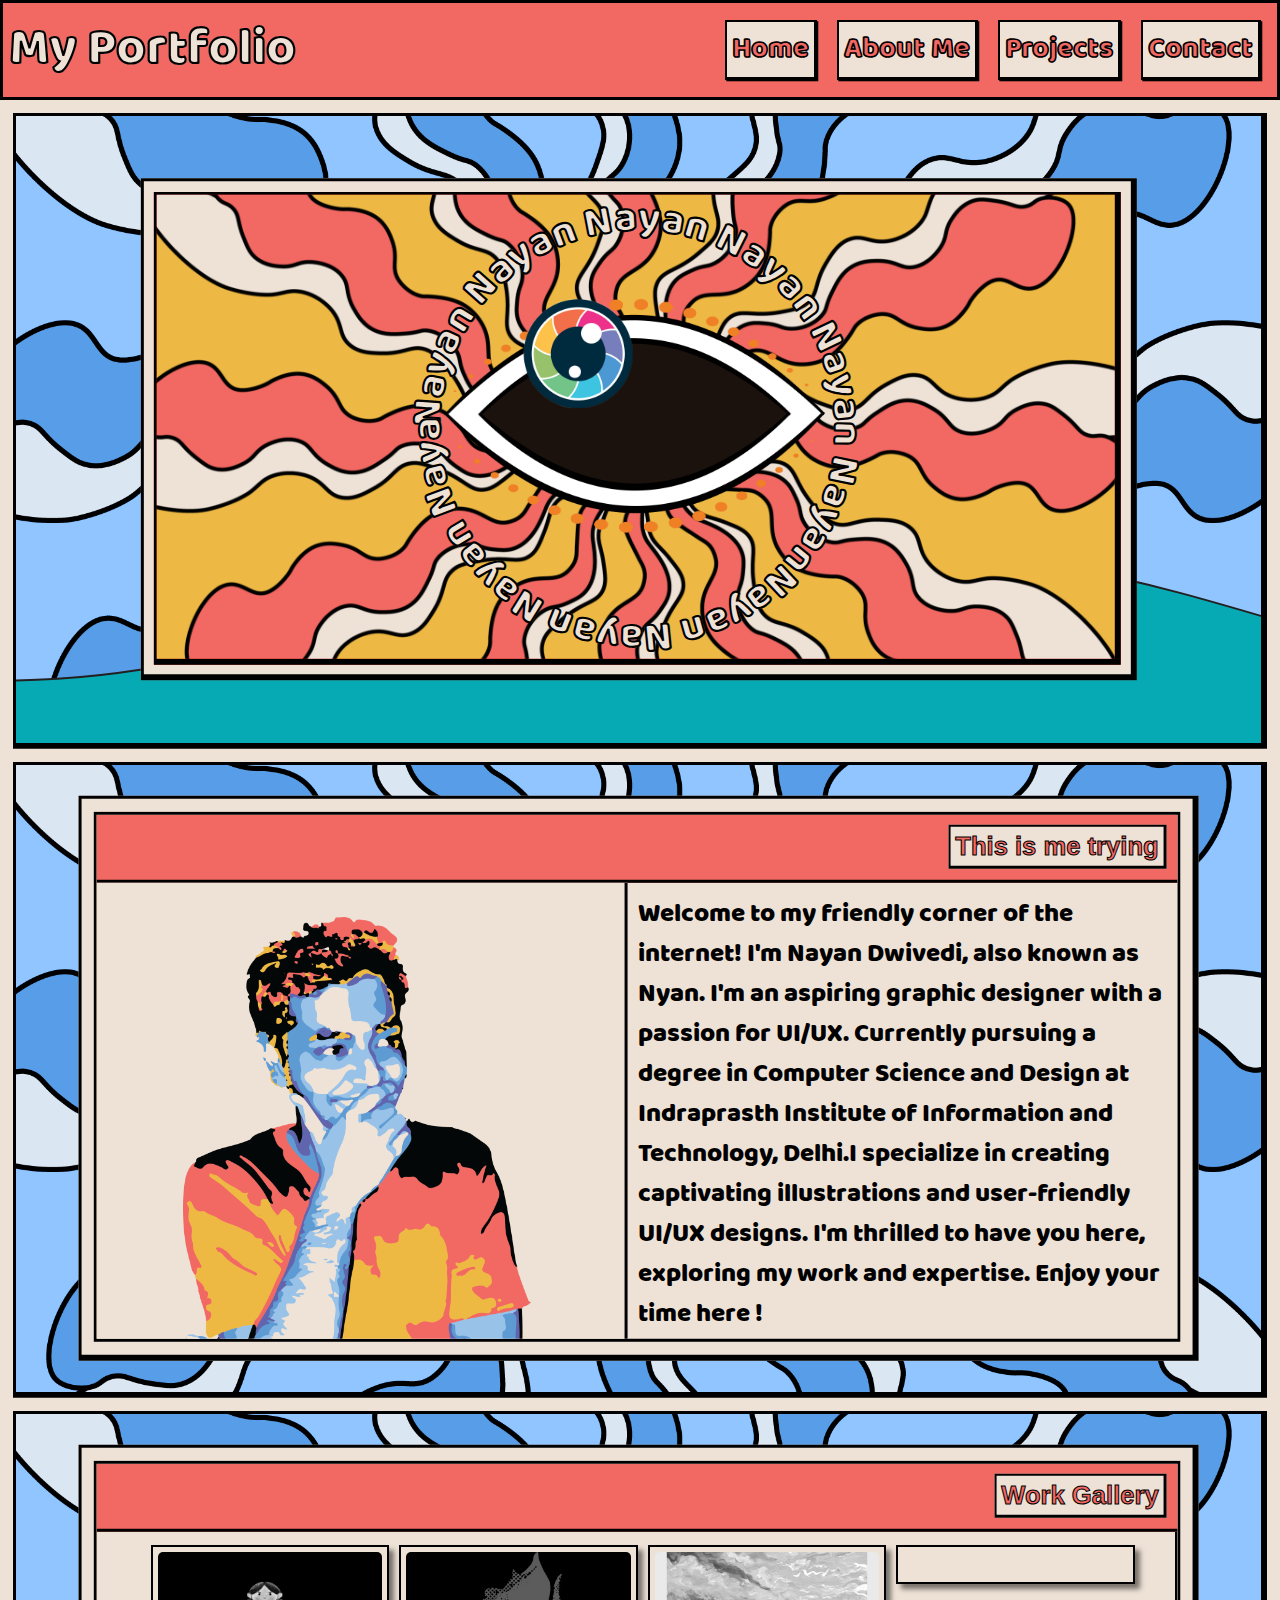
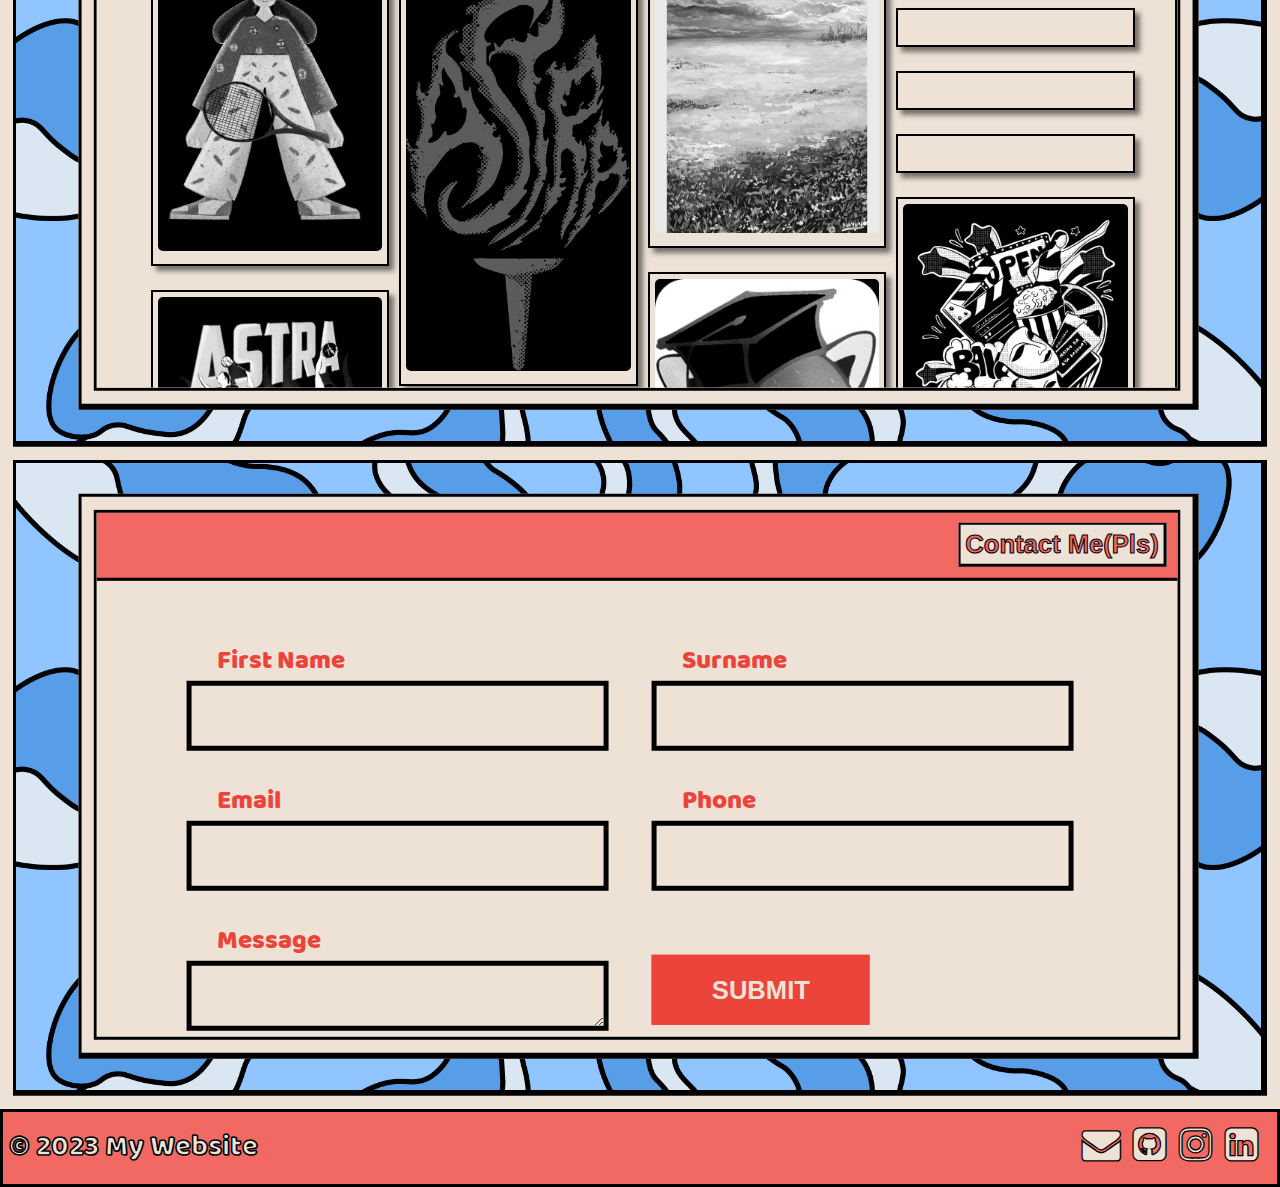
==== index.html @ f05f0b0c "uploading complete website" ====
<!DOCTYPE html>
<html lang="en">

<head>
    <meta charset="UTF-8">
    <title>My Portfolio</title>
    <link rel="stylesheet" href="style.css">
    <link rel="preconnect" href="https://fonts.googleapis.com">
    <link rel="preconnect" href="https://fonts.gstatic.com" crossorigin>
    <link rel="stylesheet" href="./font-awesome-4.7.0/css/font-awesome.min.css">


</head>

<body>
    <audio id="aud" src="./assets/audio.mp3"  loop></audio>

    <header>
        <div class="logo">
            <h1>My Portfolio</h1>
        </div>        
        <nav>
            <ul>
                <li><a href="index.html">Home</a></li>
                <li><a href="about_me.html">About Me</a></li>
                <li><a href="project.html">Projects</a></li>
                <li><a href="contact.html">Contact</a></li>
            </ul>
        </nav>
    </header>
    <main>
        <section class="about">
           
            <div class="rectangle_outer">
                <div class="rotate_outer">
                
                </div>
                <div class="ocean">
                    <div class="wave"></div>
                </div>
                <div class="rectangle_inner">
                    
                    <div class="rotate_mask"> 
                        <div class="bg">
                        </div>
                    </div>
                    <div id="container_circle">
                        <div id="circle">
                            <svg version="1.1" xmlns="http://www.w3.org/2000/svg" xmlns:xlink="http://www.w3.org/1999/xlink" x="0px" y="0px"
                                width="300px" height="300px" viewBox="0 0 300 300" enable-background="new 0 0 300 300" xml:space="preserve">
                                <defs>
                                    <path id="circlePath" d="M 150, 150 m -60, 0 a 60,60 0 0,1 120,0 a 60,60 0 0,1 -120,0 " />
                                </defs>
                                <circle cx="150" cy="100" r="75" fill="none" />
                                <g>
                                    <use xlink:href="#circlePath" fill="none" />
                                    <text >
                                        <textPath xlink:href="#circlePath">Nayan Nayan Nayan Nayan Nayan NayanNayan Nayan Nayan Nayan Nayan NayanNayan Nayan Nayan Nayan Nayan NayanNayan Nayan Nayan Nayan Nayan NayanNayan Nayan Nayan Nayan Nayan NayanNayan Nayan Nayan Nayan Nayan Nayan</textPath>
                                    </text>
                                </g>
                            </svg>
                        </div>
                    </div>
                    <div class="eye_container">
                        <div class="eye_out">
                            <img src="assets/eye_only.png" id="eyee" />
                        </div>
                        <div class="eye_mask" id="m">
                            <div class="eye">
                        
                            </div>
                        </div>
                    </div>
                   
                    
                </div>

            </div>
            <div class="teardrop">
                <!-- Display the content vertically -->
               
            </div>
     
        </section>
        
    </main>
    <main>
        <section class="about">
    
            <div class="rectangle_outer">
                <div class="rotate_outer">
    
                </div>
                <div class="rectangle_inner_about">
    
                    <div class="rotate_mask_about">
                        <div class="button_row">
                            <button id="b1">This is me trying</button>
    
                        </div>
                        <div class="inside">
                            <div class="gallery">
    
                            </div>
                            <div class="cont">  
                                <div class="real_cont">
                                    <p class="rc"> Welcome to my friendly corner of the internet! I'm Nayan Dwivedi, also known as Nyan. I'm an aspiring graphic
                                    designer with a passion for UI/UX. Currently pursuing a degree in Computer Science and Design at Indraprasth Institute of Information and Technology, Delhi.I specialize in creating captivating illustrations and user-friendly UI/UX designs. I'm thrilled to have you here,
                                    exploring my work and expertise. Enjoy your time here !
                                    </p>
                                </div>
                            </div>
                        </div>
    
                    </div>
                </div>
            </div>
    
    
            </div>
            </div>
    
        </section>
    
    </main>

    <main>
        <section class="about" >
            <div class="rectangle_outer">
                <div class="rotate_outer">
            
                </div>
                <div class="rectangle_inner_about">
            
                    <div class="rotate_mask_about">
                        <div class="button_row">
                            <button id="b1">Work Gallery</button>
            
                        </div>
                        <div class="inside" id="inside_gallery">
                            <div class="gallery" id="work_gallery">
                                    <div class="grid-container">
                                        <div>
                                            <img class='grid-item grid-item-1' src="./assets/gallery/1.jpeg" alt=''>
                                        </div>
                                        <div>
                                            <img class='grid-item grid-item-2' src="./assets/gallery/2.jpeg" alt=''>
                                        </div>
                                        <div>
                                            <img class='grid-item grid-item-3' src="./assets/gallery/3.jpeg" alt=''>
                                        </div>
                                        <div>
                                            <img class='grid-item grid-item-4' src="./assets/gallery/4.jpeg" alt=''>
                                        </div>
                                        <div>
                                            <img class='grid-item grid-item-5' src="./assets/gallery/5.jpeg" alt=''>
                                        </div>
                                        <div>
                                            <img class='grid-item grid-item-6' src="./assets/gallery/6.jpeg" alt=''>
                                        </div>
                                        <div>
                                            <img class='grid-item grid-item-7' src="./assets/gallery/7.jpeg" alt=''>
                                        </div>
                                        <div>
                                            <img class='grid-item grid-item-8' src="./assets/gallery/8.jpeg" alt=''>
                                        </div>
                                        <div>
                                            <img class='grid-item grid-item-9' src="./assets/gallery/9.jpeg" alt=''>
                                        </div>
                                        <div>
                                            <img class='grid-item grid-item-10' src="./assets/gallery/10.jpeg" alt=''>
                                        </div>
                                        <div>
                                            <img class='grid-item grid-item-11' src="./assets/gallery/11.jpeg" alt=''>
                                        </div>
                                        <div>
                                            <img class='grid-item grid-item-12' src="./assets/gallery/12.PNG" alt=''>
                                        </div>
                                        <div>
                                            <img class='grid-item grid-item-13' src="./assets/gallery/13.PNG" alt=''>
                                        </div>
                                        <div>
                                            <img class='grid-item grid-item-14' src="./assets/gallery/14.PNG" alt=''>
                                        </div>
                                        <div>
                                            <img class='grid-item grid-item-15' src="./assets/gallery/15.PNG" alt=''>
                                        </div>
                                        <div>
                                            <img class='grid-item grid-item-16' src="./assets/gallery/16.PNG" alt=''>
                                        </div>
                                        <div>
                                            <img class='grid-item grid-item-17' src="./assets/gallery/17.PNG" alt=''>
                                        </div>
                                        <div>
                                            <img class='grid-item grid-item-18' src="./assets/gallery/18.jpeg" alt=''>
                                        </div>
                                        <div>
                                            <img class='grid-item grid-item-19' src="./assets/gallery/19.PNG" alt=''>
                                        </div>
                                        <div>
                                            <img class='grid-item grid-item-20' src="./assets/gallery/20.jpeg" alt=''>
                                        </div>
                                        <div>
                                            <img class='grid-item grid-item-21' src="./assets/gallery/21.jpeg" alt=''>
                                        </div>
                                    </div>
                            
                            
                            </div>
                            
                            
                        </div>
            
                    </div>
                </div>
            </div>
            
            
        </section>

    </main>
<main>
    <section class="about">

        <div class="rectangle_outer">
            <div class="rotate_outer">

            </div>
            <div class="rectangle_inner_about">

                <div class="rotate_mask_about">
                    <div class="button_row">
                        <button id="b1">Contact Me(Pls)</button>

                    </div>
                    <div class="inside" id="inside_contact">

                        <div class="card" id="cont_contact">
                                <div class="row">
                                    <div class="col">
                                        <div class="form-group">
                                            <label>First Name</label>
                                            <input type="text">
                                        </div>
                                    </div>
                            
                                    <div class="col">
                                        <div class="form-group">
                                            <label>Surname</label>
                                            <input type="text">
                                        </div>
                                    </div>
                            
                                    <div class="col">
                                        <div class="form-group">
                                            <label>Email</label>
                                            <input type="text">
                                        </div>
                                    </div>
                            
                                    <div class="col">
                                        <div class="form-group">
                                            <label>Phone</label>
                                            <input type="text">
                                        </div>
                                    </div>
                            
                                    <div class="col">
                                        <div class="form-group">
                                            <label>Message</label>
                                            <textarea></textarea>
                                        </div>
                                    </div>
                            
                                    <div class="col">
                                        <input type="submit" value="Submit">
                                    </div>
                                </div>
                            
                            </div>
                        </div>
                    </div>

                </div>
            </div>
        </div>


        </div>
        </div>

    </section>

</main>
<footer>
  <p>&copy; 2023 My Website</p>
  <div class="social-icons">
    <a href="mailto:nayan21402@iiitd.ac.in" class="social-icon" target="_blank" rel="noopener noreferrer"><i class="fa fa-envelope"></i></a>
    <a href="https://github.com/nayan21402" class="social-icon" target="_blank" rel="noopener noreferrer"><i class="fa fa-github-square"></i></a>
    <a href="https://www.instagram.com/casually_vivid" class="social-icon" target="_blank" rel="noopener noreferrer"><i class="fa fa-instagram"></i></a>
    <a href="https://www.linkedin.com/in/nayan-dwivedi-3213aa216" class="social-icon" target="_blank" rel="noopener noreferrer"><i class="fa fa-linkedin-square"></i></a>
  </div>
</footer>


    <script src="script.js"></script>
    <script src="rellax.min.js"></script>
    <script>
        var rellax = new Rellax('.rellax');
    </script>

</body>

</html>
---- style.css ----
/* Global styles */

html {
  cursor: url('./assets/cursor.png'), auto;
}
@font-face {
  font-family: 'font';
  src: url('./assets/font.ttf') format('truetype');

}
body {
  font-family: 'font', Arial, sans-serif;
  margin: 0;
  background-color: #EEE2D6;
    padding: 0;
    height: 100%; 
    
}
.teardrop {
  z-index: 2;
  position: absolute;
  left: 47%;
  top: 65%;
  
  background-color: #05AAB4;
    /* Border */
    border: 2px solid #000000;
     height: 8%;
    width: 4%;
    opacity: 0;
    border-radius: 0px 50% 50% 50%;

    /* Angle at the top */
    transform: rotate(45deg);

    /* Size */
   
}

.teardrop.animate{
  animation: cry 1.5s linear;
}
@keyframes cry {
  0%{transform: translate(0,0) rotate(45deg);
  opacity: 0;
  scale:0}
  50%{transform: translate(0,0) rotate(45deg);
    animation-timing-function: ease-in-out;
    animation-duration: 1s;
  opacity: 1;
  scale:1.5}
  100%{ transform: translate(0,600%) rotate(45deg); opacity:1; scale:1;}
}

.ocean {
  z-index: 2;
  height: 0%;
  width: 100%;
  position: absolute;
  bottom: 0%;
  left: 0;
  background: #05AAB4;
    transition: height 2.5s ease;

}

.wave {
  background: url("assets/waves.svg") repeat-x;
  position: absolute;
  top: -198px;
  width: 6400px;
  height: 198px;
  animation: wave 7s cubic-bezier(0.36, 0.45, 0.63, 0.53) infinite;
  transform: translate3d(0, 0, 0);
}

.wave:nth-of-type(2) {
  top: -175px;
  animation: wave 7s cubic-bezier(0.36, 0.45, 0.63, 0.53) -0.125s infinite, swell 7s ease -1.25s infinite;
  opacity: 1;
}

@keyframes wave {
  0% {
    margin-left: 0;
  }
  100% {
    margin-left: -1600px;
  }
}
@keyframes swell {
  0%,
	100% {
    transform: translate3d(0, -25px, 0);
  }
  50% {
    transform: translate3d(0, 5px, 0);
  }
}
.endWave{
	display:none;
}
.eye_container{
  position: absolute;
  z-index: 3;
  height: 100%;
  width: 100%;
  left: 50%;
  top: 50%;
  transform-origin: center center;
  transform: translate(-50%,-50%);

}
.eye_container:hover .eye_out {
    cursor: url('./assets/cursor_2.png'), pointer;

  transform: scale(1.2);
    transition: transform 0.3s ease-in;

}

.eye_container:hover #m {
    cursor: url('./assets/cursor_2.png'), pointer;

  transform: scale(1.2);
    transition: transform 0.3s ease-in;

}
.test{
  position: absolute;
  z-index: 3;
  height: 20%;
  width: 20%;
  background-color: #f26862;
}

 .about {
    position: relative;
     background-color: #EEE2D6;
     padding-top: 1%;
     padding-left: 1%;
     padding-right: 1%;
     height: 100%; /* Set the height of the .about section to 100% */
    overflow: hidden;
    }
 .explosion_container{
    position: absolute;
    height: 100%;
    width: 100%;
    z-index: 2;
 }
 .splatter{
    position: absolute;
  top: 50%;
  left: 50%;
  transform: translate(-50%, -50%) scale(0.3) rotate(180deg);
  animation: explode 1s cubic-bezier(0.42, 0, 0.58, 1);
 }


#scrolling-image {
  position: fixed;
  width: 10vw;
  height: auto;
  top:75%;
}
.cry.hidden {
  display: none;
}

.cry{
    z-index: 2;
    position: fixed;
  width: 10vw;
  height: 10vw;
  top:65%;
  left:50%;
  transform: translate(-50%,-50%);
  background-image: url('assets/tear-01.png');
  background-size: cover;
  background-repeat: no-repeat;
}


 .parallax_container {
    z-index: 1;
    box-sizing: border-box;
  position: relative;
  height: 110vh;
  width: 100%;
      overflow: hidden;

}

 .parallax{
     position: absolute;
  height: 140%;
  width: 100%;
   box-sizing: border-box;
    background: #000000;
        border-width: 3px 6px 6px 3px;
    border-style: solid;
    border-color: #ffffff;
    margin-top: 2%;
   
    overflow: hidden;
 }
 .background{
    margin-top: 5%;
    z-index: 1;
    position: absolute;
  height: 120%;
  width: 100%;
  overflow: hidden;
 }
.pond{
     position: absolute;
  transform-origin: center center;
  transform: translateY(10vw);
     width: 100vw;
  height: auto;
}
/*
 #pond4{
    position: absolute;
  top: 70%;
  left: -2%;
  transform-origin: center center;
     width: 100vw;
  height: auto;
}

 #pond3{
        position: absolute;

    
  top: 50%;
  left: -2%;
  transform-origin: center center;
     width: 100vw;
  height: auto;
 }
  #pond2{
        position: absolute;

  top: 50%;
  left: -2%;
  transform-origin: center center;
     width: 100vw;
  height: auto;
 }
   #pond1{
        position: absolute;

  top: 50%;
  left: -2%;
  transform-origin: center center;
     width: 100vw;
  height: auto;
 }
*/
.rectangle_outer {
    position: relative;
    width: 100%;
    z-index: 1;
    height:0;
    padding-bottom: 50%;
    background-image: url('assets/blue_bg.png');
    background-size: cover;
    background-size: 100%;
    background-position: center;
    box-sizing: border-box;
    
    clip-path: inset(0);
    overflow: hidden;
    border-width: 3px 6px 0px 3px;
    border-style: solid;
    border-color: #000000;
}
.cry{
  position: fixed;
  background-image: url('assets/tear-01.png');
  opacity: 0;

}

.show-cry {
  display: block;
}
.hello{
  z-index: 4;
  position:absolute;
  justify-content: center;
  height: 20%;
  width: 20%;
  top: 20%;
  left: 50%;
  transform: translate(-50%,-50%);
}
.hello h1{
font-size: 2vw;
  color:#EEE2D6;
    -webkit-text-stroke: 0.01vw black;  text-align: center;
}
.rotate_outer{
    z-index: 1;
      position: absolute;
    top:-70%;
    left: -10%;
    width: 120%; /* set the width of the image */
    height:0;
    padding-bottom: 120%;
    background-image: url('assets/blue_bg.png');
    background-size: cover;
    background-size: 100%;
    transform-origin: center center ;

    animation: rotate_anti 50s linear infinite;

}

.text-container {
  position: absolute;
  z-index: 3;
  display: flex;
  justify-content: center;
  align-items: center;
  height: 100vh;
  left: 50%;
  top:25%;
  transform: translate(-50%);
}

.text-rotate {
  font-size: 2vw;
  color:#EEE2D6;
    -webkit-text-stroke: 0.01vw black;
}

.text-rotate span {
  display: inline-block;
  transform-origin: center;
  transition: transform 0.5s;
}

 .rectangle_inner {
    z-index: 2;
    position: absolute;
    top: 50%;
    left: 50%;
    transform: translate(-50%, -50%);
    height: 80%;
    width:80%;
    box-sizing: border-box;
    background: #EEE2D6;
    overflow: hidden;
  
    border-width: 3px 6px 6px 3px;
    border-style: solid;
    border-color: #000000;

 }
 .rotate_mask{
  position: absolute;
   z-index: 1;
    width: 98%; /* set the width of the image */
    height: 96%; /* set the height to maintain the aspect ratio */
        /* zoom in 50% */
    top:50%;
    left:50%;
    margin: 2%;
    box-sizing: border-box;
    transform-origin: center center;
    transform: translate(-52%,-54%);
    background-color:rgb(219, 13, 13) ;
    overflow: hidden;
    clip-path: inset(0);
    overflow: hidden;
    border-width: 3px 6px 6px 3px;
    border-style: solid;
    border-color: #000000;

}
.bg{
    position: relative;
    top:-70%;
    left: -10%;
    width: 120%; /* set the width of the image */
    height:0;
    padding-bottom: 120%;
    background-image: url('assets/yellow_bg.png');
    background-size: cover;
    background-size: 100%;
    transform-origin: center center ;

    animation: rotate 50s linear infinite;
}
.eye{
    /* width: 100%; 
    height: 100%;
    top: -0%;
    */
    position: absolute;
  top: 40%;
  left: 45%;
  width: 25%;
  height: 50%;
  background-image: url('assets/pupil-01.png');
  background-size: cover;
      transform: translate(-50%,-50%);
          transition: transform 0.2s ease-out;


}

#container_circle { 
  z-index: 2;
  width: 100%;
  height: 100%;
  position: absolute;
  margin: 0%; }

#circle { position: relative; width: 100%; padding-bottom: 100%; overflow: hidden; }

#circle text { font-family: 'font', Arial; 
  font-size: 1vw; 
  font-weight: bold;
  fill:#eee2d6; /* set the fill property */
  stroke: #000;
  stroke-width: 0.02vw;
}

#circle svg { position: absolute; left: 0; top: 0; width: 100%; height:50%; scale: 2;
  -webkit-animation-name: rotateT;
     -moz-animation-name: rotateT;
      -ms-animation-name: rotateT;
       -o-animation-name: rotateT;
          animation-name: rotateT;
  -webkit-animation-duration: 30s;
     -moz-animation-duration: 30s;
      -ms-animation-duration: 30s;
       -o-animation-duration: 30s;
          animation-duration: 30s;
  -webkit-animation-iteration-count: infinite;
     -moz-animation-iteration-count: infinite;
      -ms-animation-iteration-count: infinite;
       -o-animation-iteration-count: infinite;
          animation-iteration-count: infinite;
  -webkit-animation-timing-function: linear;
     -moz-animation-timing-function: linear;
      -ms-animation-timing-function: linear;
       -o-animation-timing-function: linear;
          animation-timing-function: linear;

}

@-webkit-keyframes rotateT {
    from { -webkit-transform: rotate(360deg); }
    to { -webkit-transform: rotate(0); }
}
@-moz-keyframes rotateT {
    from { -moz-transform: rotate(360deg); }
    to { -moz-transform: rotate(0); }
}
@-ms-keyframes rotateT {
    from { -ms-transform: rotate(360deg); }
    to { -ms-transform: rotate(0); }
}
@-o-keyframes rotateT {
    from { -o-transform: rotate(360deg); }
    to { -o-transform: rotate(0); }
}
@keyframes rotateT {
    from { transform: rotate(360deg); }
    to { transform: rotate(0); }
}


.eye_mask {
  z-index: 6;
 /*  width: 100%; 
    height: 100%;
    top: -3%;
    position: absolute;
    clip-path: ellipse(15% 14% at center);
*/
    position: absolute;
  width: 50%;
  height: 50%;
  top: 15%;
  left:21.5%;
  
}

.eye_out{
    z-index: 5;
    width: 100%; /* set the width of the image */
    height: 100%;
    top: -0%;
    position: absolute;
    cursor: pointer; 
    transition: transform 0.3s ease-out;

  
}

#eyee{
     height: 125%;
    width: 62.25%;
    position:absolute;
    top: 52%;
    left: 51%;
    transform: translate(-50%,-50%);
}


@keyframes rotate {
			from {
				transform: rotate(0deg);
			}
			to {
				transform: rotate(360deg);
			}
		}
 @keyframes rotate_anti {
			from {
				transform: rotate(0deg);
			}
			to {
				transform: rotate(-360deg);
			}
		}
 

.rectangle p {
    font-size: 18px;
    color: #000;
    margin: 0;
}
/* about me*/

.projects {
    position: relative;
     background-color: #EEE2D6;
     padding-top: 1%;
     padding-left: 1%;
     padding-right: 1%;
     height: 100%; /* Set the height of the .about section to 100% */
    overflow: hidden;
    
    }


.rectangle_outer {

    position: relative;
    width: 100%;
    height:0;
    padding-bottom: 50%;
    background-image: url('assets/blue_bg.png');
    background-size: cover;
    background-size: 100%;
    background-position: center;
    box-sizing: border-box;
    
    clip-path: inset(0);
    overflow: hidden;
    border-width: 3px 6px 6px 3px;
    border-style: solid;
    border-color: #000000;
}
.rotate_outer{
    z-index: 1;
      position: absolute;
    top:-70%;
    left: -10%;
    width: 120%; /* set the width of the image */
    height:0;
    padding-bottom: 120%;
    background-image: url('assets/blue_bg.png');
    background-size: cover;
    background-size: 100%;
    transform-origin: center center ;

    animation: rotate_anti 50s linear infinite;

}


 .rectangle_inner_about {
    z-index: 2;
    position: absolute;
    top: 50%;
    left: 50%;
    padding: 1%;
    transform: translate(-50%, -50%);
    height: 90%;
    width:90%;
    box-sizing: border-box;
    background: #EEE2D6;
    
  
    border-width: 3px 6px 6px 3px;
    border-style: solid;
    border-color: #000000;

 }
 .rotate_mask_about{
    display: flex;
    flex-direction: column;
    width: 100%; 
    height: 100%; 
    background-color:#EEE2D6 ;
    box-sizing: border-box;
    overflow: hidden;
    clip-path: inset(0);
    overflow: hidden;
    border-width: px 6px 6px 3px;
    border-style: solid;
    border-color: #000000;

}
.inside{
    display: flex;
    flex-basis: 100%;
    
}

.gallery{
    width: 50%;
    height: 110%;
    margin: 0;
    background-color:#EEE2D6;
    background-image:url('./assets/me.png');
    background-size:contain;
    background-position: center;
    background-repeat: no-repeat;
     border-width: 0px 3px 0px 0px;
    border-style: solid;
    border-color: #000000;
      transition: background-image 1s ease-in-out;

}
#gallery_project{
    background-image:url('portfolio/one.PNG');
}
.cont{
    display: flex;
    flex-direction: column;
    width: 50%;
    height: 100%;
    padding: 1%;
}
.pt {
  display: flex;
  justify-content: center;
  align-items: center;
  flex-basis: 10%;
  background-color: #f26862; 
  border-top: 0px;
  border-left: 0px;
  border-right: 0px;
  border: 2px;
  border-style: solid;
  border-color: #000;
  color:#EEE2D6;
 
}

.pp{
     text-decoration: none;
  font-weight: bold;
  font-size:2.8vw;
  -webkit-text-stroke: #000;
  -webkit-text-stroke-width: 0.1vw;
    position: absolute;
    text-align: center;
}

.real_cont{
     flex-basis: 100%;
    width: 100%;

    border-color: #000;
}
.rc{
    height: 100%;
    width: 100%;
    margin: 0;
    font-size: 2vw;
}
.button_row {
    flex-basis: 10%;
  display: flex;
  justify-content: right;
  background-color: #f26862; 
  border-top: 0px;
    border-left: 0px;
    border-right: 0px;
    border-bottom: 3px;
    border-style: solid;
    border-color: #000;

}


.button_row button {
     color:#f26862;
    background-color:#eee2d6 ;
    text-decoration: none;
    font-weight: bold;
    font-size:2vw;
    -webkit-text-stroke: #000;
    -webkit-text-stroke-width: 0.08vw;
    margin: 1% ;
    border-top: 2px;
    border-left: 2px;
    border-right: 3px;
    border-bottom: 3px;
    border-style: solid;
    border-color: #000;
    padding: 5px 5px;
}
/* project */

 .rectangle_inner_gallery {
    z-index: 2;
    position: absolute;
    top: 50%;
    left: 50%;
    padding: 1%;
    transform: translate(-50%, -50%);
    height: 95%;
    width:95%;
    box-sizing: border-box;
    background: #EEE2D6;
    
  
    border-width: 3px 6px 6px 3px;
    border-style: solid;
    border-color: #000000;

    overflow: scroll;

 }
#work_gallery{
  padding-top: 1vw;
  width: 100%;
  background-image: none;
}
#inside_gallery{
  overflow: scroll;
}

.grid-container {
  columns: 5 200px;
  column-gap: 1.5rem;
  width: 90%;
  margin: 0 auto;
}

.grid-container div {
  width: 150px;
  margin: 0 1.5rem 1.5rem 0;
  display: inline-block;
  width: 100%;
  border: solid 2px black;
  padding: 5px;
  box-shadow: 5px 5px 5px rgba(0,0,0,0.5);
  transition: all .25s ease-in-out;
}

.grid-container div:hover img {
  filter: grayscale(0);
}

.grid-container div:hover {
  border-color:#ec433a;
}

.grid-container div img {
  width: 100%;
  filter: grayscale(100%);
  border-radius: 5px;
  transition: all .25s ease-in-out;
}

.grid-container div p {
  margin: 5px 0;
  padding: 0;
  text-align: center;
  font-style: italic;
}
/* contact */

#cont_contact{
  width: 100%;
}
#inside_contatc{
  overflow: scroll;
}
.card {
  width: 100%;
  height: 100%;
  padding: 30px 90px 90px 90px;
  position: relative;
}

.card h2 {
  color: rgba(0, 0, 0, 0.3);
  font-size: 2vw;
  text-transform: uppercase;
}

.card .row {
  position: relative;
  width: 100%;
  display: grid;
  grid: auto / auto auto;
  grid-template-columns: repeat(auto-fit,minmax(40%, 1fr));
  grid-gap: 30px;
}

.card .row .col {
  position: relative;
  width: 100%;
  margin: 30px 20px 40px 0;
  transition: 0.5s;
}

.card .row .form-group {
  position: relative;
  width: 100%;
  height: 40px;
  color: #ec433a;
}

.card .row .form-group input,
.card .row .form-group textarea {
  position: absolute;
  width: 90%;
  height: 100%;
  background: transparent;
  outline: none;
  font-size: 2vw;
  padding: 10px 0 10px 20px;
  border: 5px solid #000000;
  color: #ec433a;
}

.card .row .form-group label {
  line-height: 40px;
  color: #ec433a;
  font-size: 2vw;
  margin: 0 0 0 30px;
  display: block;
  pointer-events: none;
}

.row .col:nth-child(6) {
  margin-top: 64px;
}

.card .row .form-group input:focus,
.card .row .form-group textarea:focus {
  border: 5px solid #ec433a;
  transition: all 0.5s;
}

.card .row input[type="submit"] {
  border: 5px solid #ec433a;
  padding: 10px;
  height: 100%;
  width: 50%;
  cursor: pointer;
  outline: none;
  background-color: #ec433a;
  text-transform: uppercase;
  color: #EEE2D6;
  line-height: 40px;
  font-size: 2vw;
  font-weight: 700;
  transition: all 0.4s;
}

.card .row input[type="submit"]:hover {
  border: 5px solid #000000;
  color: #ffffff;
  transition: all 0.4s;
}

@media screen and (max-width: 900px) {
  .card .row {
    grid-template-columns: repeat(auto-fit,minmax(70%, 1fr));
  }
  
  .card {
    padding: 20px;
  }
  
  .card h2 {
  font-size: 2vw;
  }
  
  .card .row input[type="submit"] {
    width: 100%;
  }
}
/* Header styles */
header {
    background-color: #f26862;
    color:#eee2d6;
    padding: 0.5vw;
    display: flex;
    justify-content: space-between;
    align-items: center;
    border-width: 3px 3px 3px 3px;
    border-style: solid;
    border-color: #000000;
}
header h1 {
    margin: 0;
    font-size: 4vw;
    -webkit-text-stroke: #000;
    -webkit-text-stroke-width: 0.05vw;
    color: #EEE2D6;
    font-weight: bold;

}
nav a {
    color:#f26862;
    background-color:#eee2d6 ;
    text-decoration: none;
    font-size: 2.25vw;
    -webkit-text-stroke: #000;
    -webkit-text-stroke-width: 0.05vw;
    box-shadow:0.1vw 0.1vw #000;
    font-weight: bold;
    border-top: 2px;
    border-left: 2px;
    border-right: 3px;
    border-bottom: 3px;
    border-style: solid;
    border-color: #000;
    padding: 5px 5px;
}

nav ul {
    list-style: none;
    margin: 0;
    padding: 0;
    display: flex;
}

nav li {
    margin: 0 10px;
}



nav a:hover {
    cursor: url('./assets/cursor_2.png'), pointer;
  
    text-decoration: underline;
    color:#eee2d6 ;
    background-color: #ec433a;


}

/* Footer styles */
footer {
  margin-top: 1vw;
  background-color: #f26862;
  color: #eee2d6;
  padding: 0.5vw;
  display: flex;
  justify-content: space-between;
  align-items: center;
  border-width: 3px;
  border-style: solid;
  border-color: #000000;
}

footer p {
  margin: 0;
  font-size: 2.25vw;
  -webkit-text-stroke: #000;
  -webkit-text-stroke-width: 0.05vw;
  font-weight: bold;
}

.social-icons {
  display: flex;
}

.social-icon {
  color: #f26862;
  font-size: 3vw;
  margin-right: 1vw;
  text-decoration: none;
  transition: color 0.3s ease-in-out, background-color 0.3s ease-in-out;
}

.social-icon i {
  -webkit-text-stroke: #000;
  -webkit-text-stroke-width: 0.1vw;
  color: #eee2d6;
}
.social-icon:hover i {
  color: #ec433a;
}
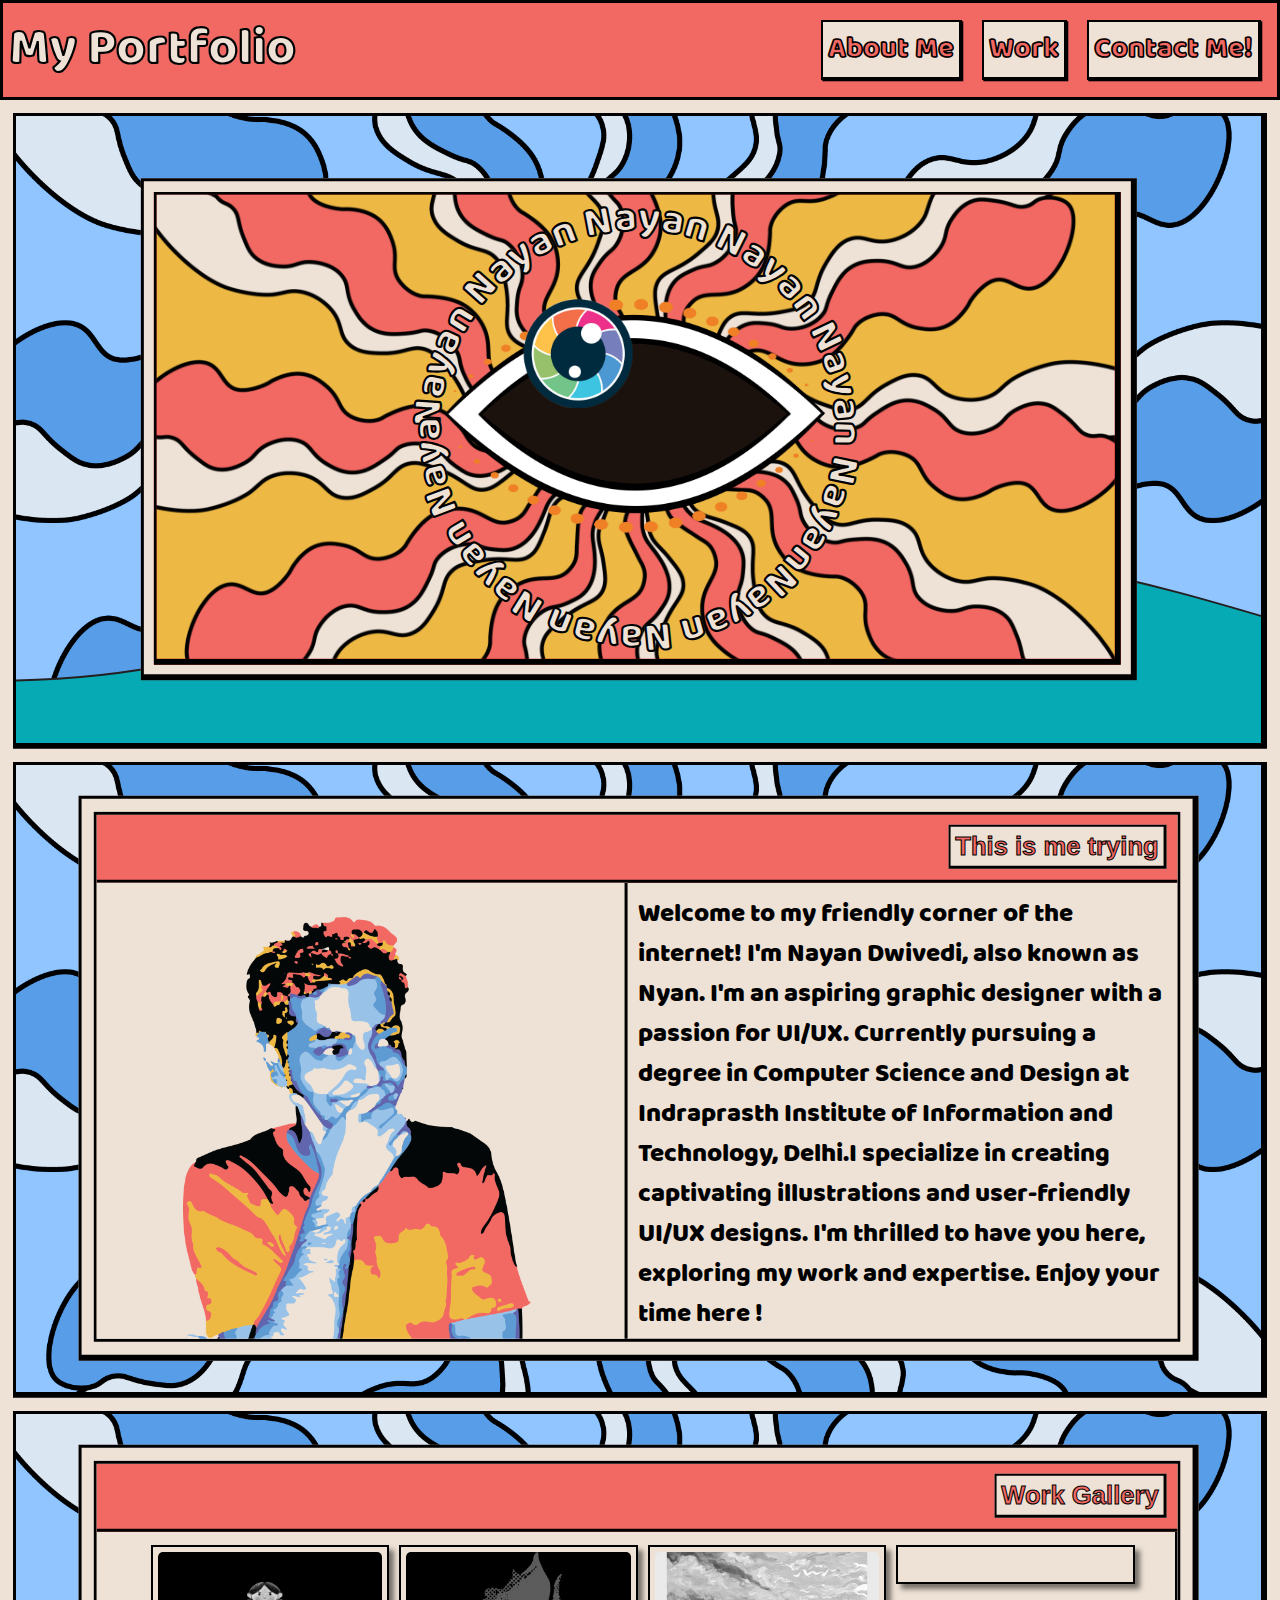
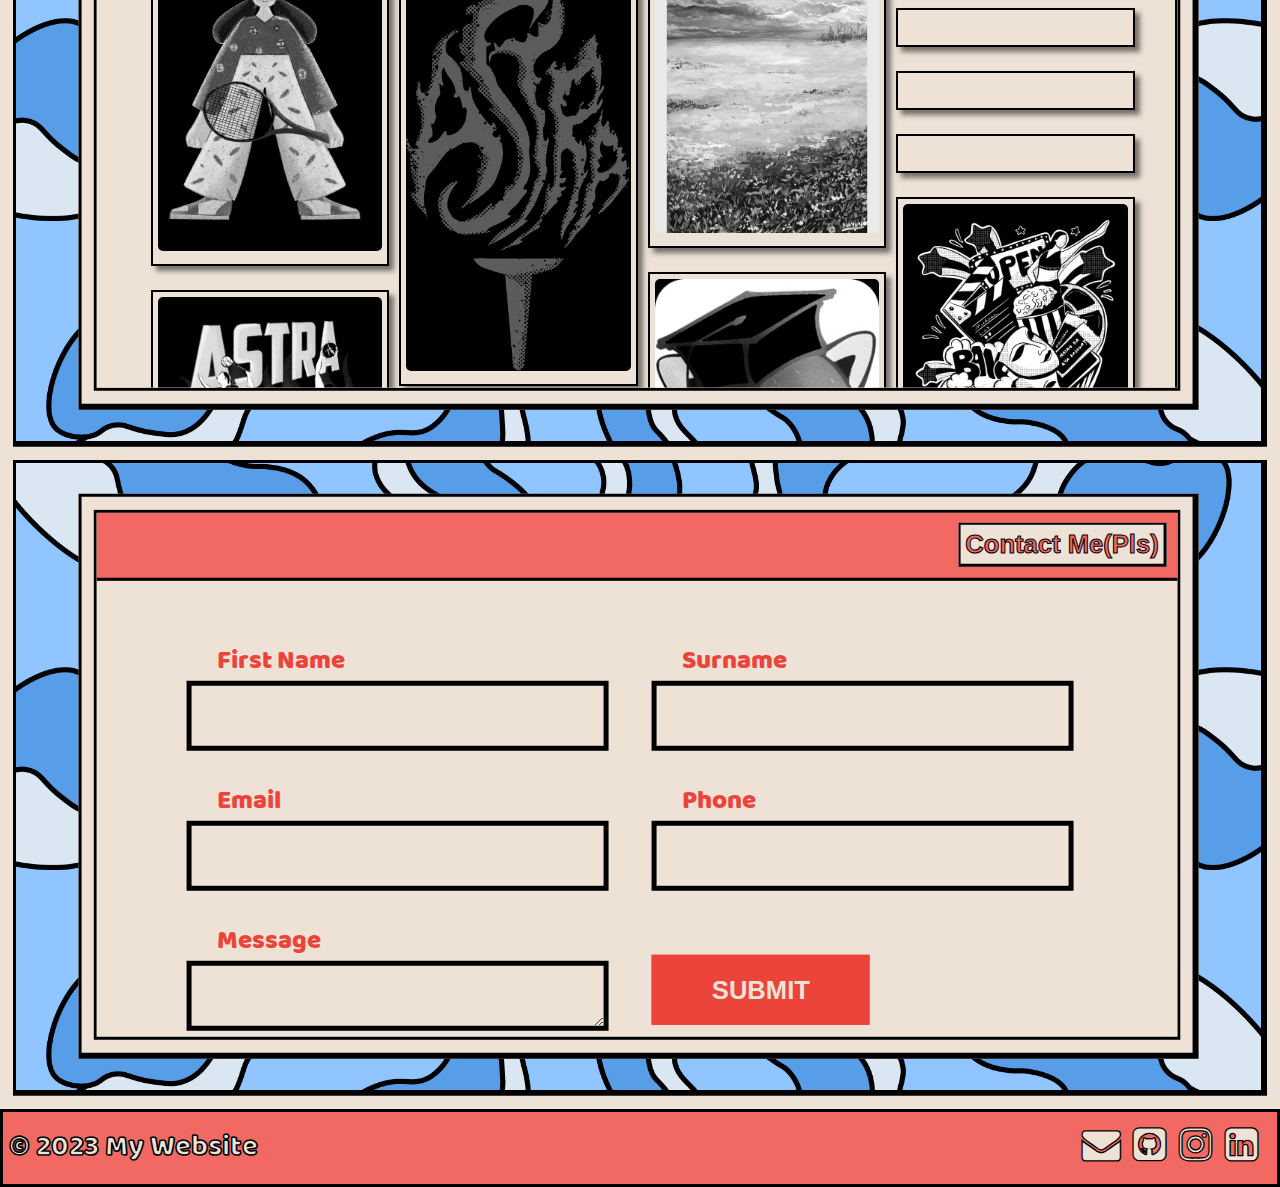
==== commit 411ae2aa: "Update index.html" ====
--- a/index.html
+++ b/index.html
@@ -14,22 +14,28 @@
 
 <body>
     <audio id="aud" src="./assets/audio.mp3"  loop></audio>
-
+<script>
+    function scrollToSection(sectionId) {
+        var section = document.getElementById(sectionId);
+        if (section) {
+            section.scrollIntoView({ behavior: 'smooth' });
+        }
+    }
+</script>
     <header>
         <div class="logo">
             <h1>My Portfolio</h1>
         </div>        
         <nav>
             <ul>
-                <li><a href="index.html">Home</a></li>
-                <li><a href="about_me.html">About Me</a></li>
-                <li><a href="project.html">Projects</a></li>
-                <li><a href="contact.html">Contact</a></li>
+                <li><a href="#about" onclick="scrollToSection('about')">About Me</a></li>
+                <li><a href="#work" onclick="scrollToSection('work')">Work</a></li>
+                <li><a href="#contact_me" onclick="scrollToSection('contact_me')">Contact Me!</a></li>
             </ul>
         </nav>
     </header>
     <main>
-        <section class="about">
+        <section class="about" >
            
             <div class="rectangle_outer">
                 <div class="rotate_outer">
@@ -85,7 +91,7 @@
         
     </main>
     <main>
-        <section class="about">
+        <section class="about" id="about">
     
             <div class="rectangle_outer">
                 <div class="rotate_outer">
@@ -125,7 +131,7 @@
     </main>
 
     <main>
-        <section class="about" >
+        <section class="about" id="work">
             <div class="rectangle_outer">
                 <div class="rotate_outer">
             
@@ -220,7 +226,7 @@
 
     </main>
 <main>
-    <section class="about">
+    <section class="about" id="contact_me">
 
         <div class="rectangle_outer">
             <div class="rotate_outer">
